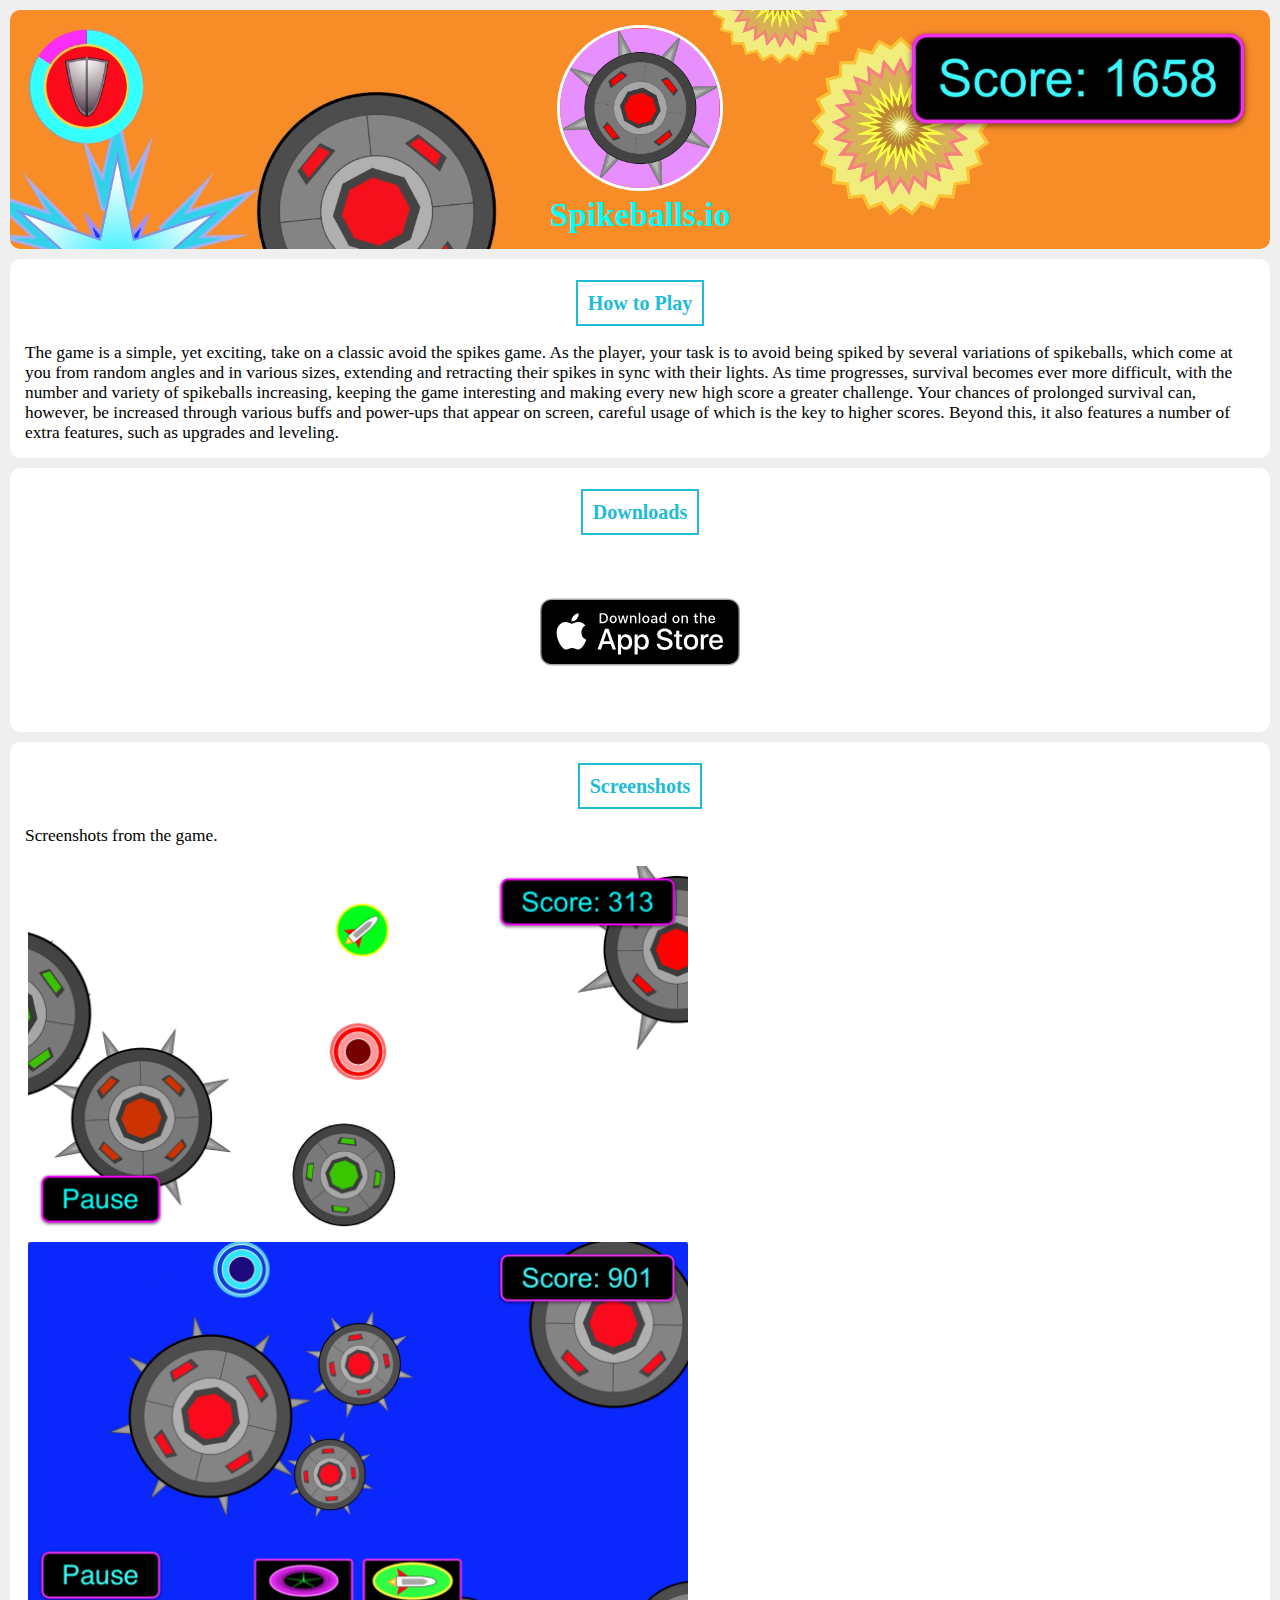
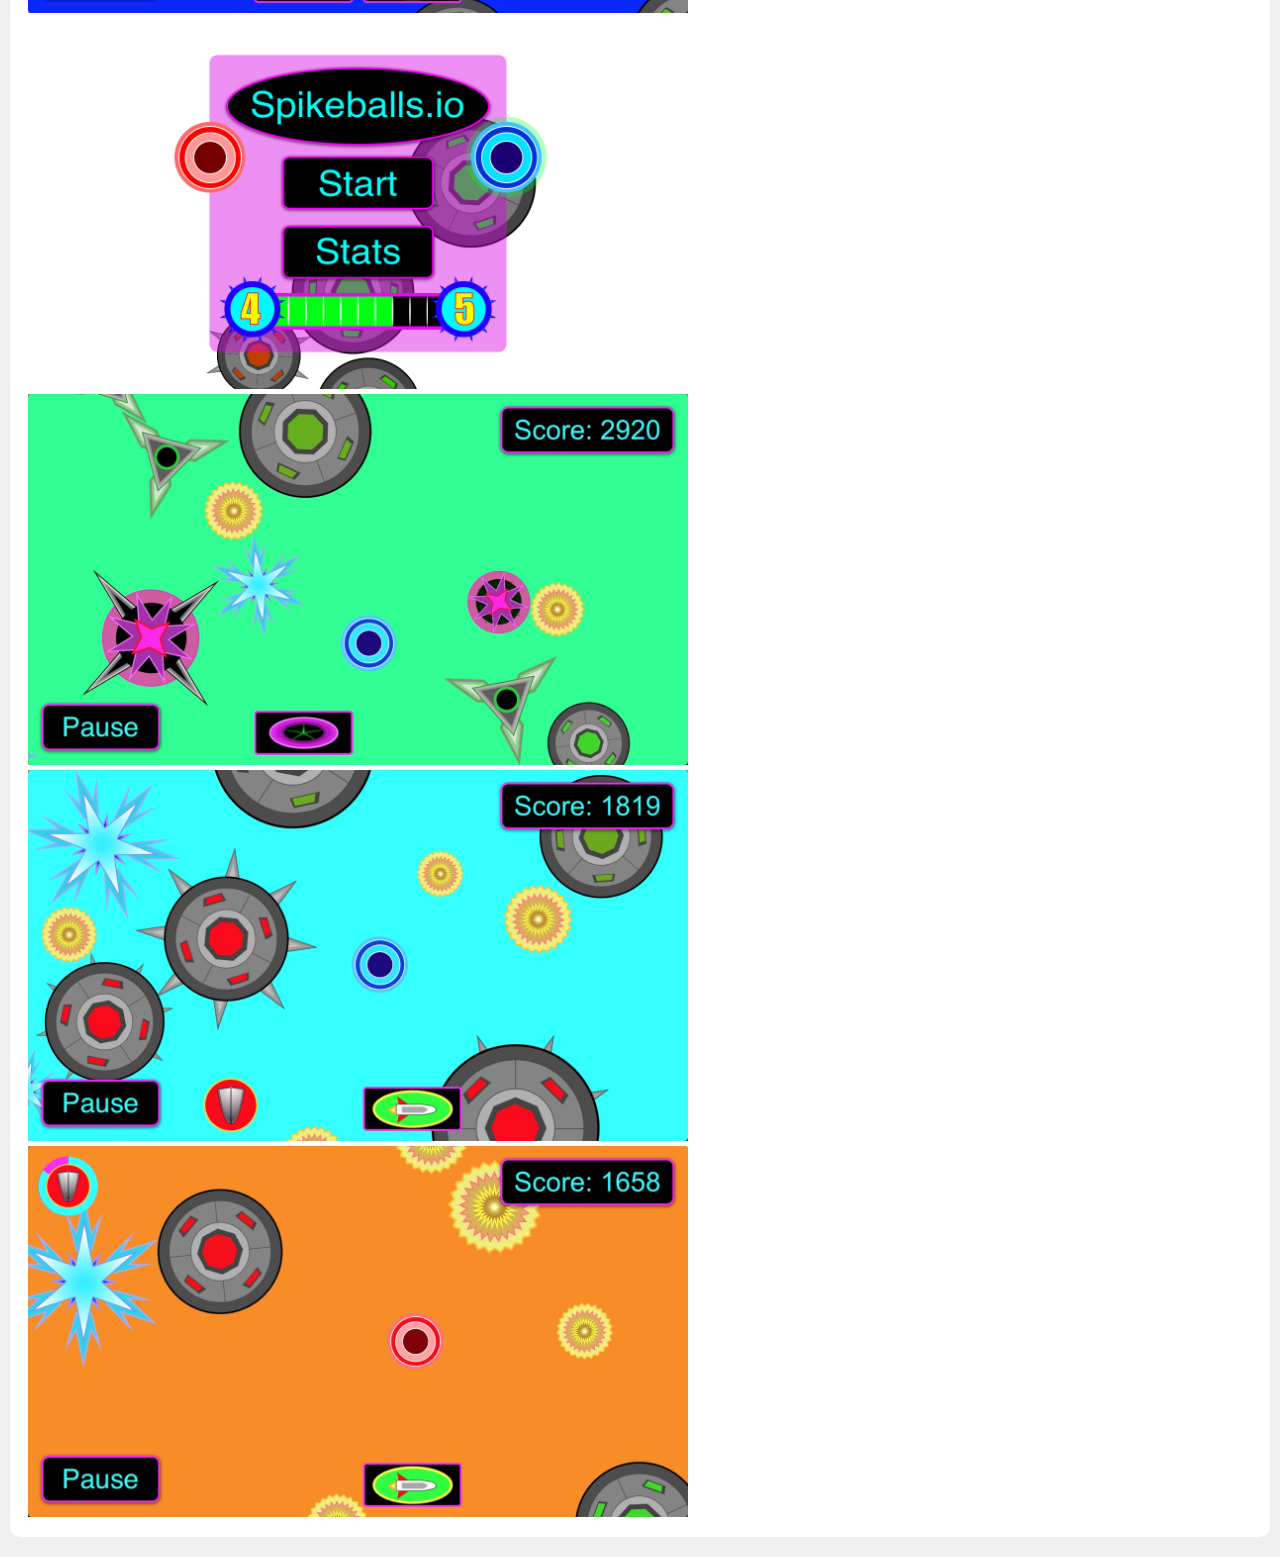
==== index.html @ 5d31208c "Added old website" ====
<!DOCTYPE html>
<html>
    <head>
        <title>Spikeballs.io</title>
        <link href="style.css" rel="stylesheet">
        <link rel="shortcut icon" type="image/png" href="favicon-96x96.png">
    </head>
    
    <body>
    	<!-- header start -->
        <div id="spikes_header" class="section">
            <img alt="" class="img-circle" src="images/Icon.png">
            <p>Spikeballs.io</p>
        </div>
        <!-- header end -->
        
        <!-- Description start -->
        <div class="section">
            <h1><span>How to Play</span></h1>
            <p>
                The game is a simple, yet exciting, take on a classic avoid the spikes game.  As the player, your task is to avoid being spiked by several variations of spikeballs, which come at you from random angles and in various sizes, extending and retracting their spikes in sync with their lights.  As time progresses, survival becomes ever more difficult, with the number and variety of spikeballs increasing, keeping the game interesting and making every new high score a greater challenge.  Your chances of prolonged survival can, however, be increased through various buffs and power-ups that appear on screen, careful usage of which is the key to higher scores.  Beyond this, it also features a number of extra features, such as upgrades and leveling.
            </p>
        </div>
        <!-- Description end -->

        <!-- Downloads start -->
        <div class="section">
            <h1><span>Downloads</span></h1>
            <div class="store-icon">
              <a href="" justify-content="center"><img src="images/ios.svg" height ="160" width="200"/></a>
            </div>
        </div>
        <!-- Downloads end -->

        <!-- Screenshots start -->
        <div class="section">
            <h1><span>Screenshots</span></h1>
            <p>
                Screenshots from the game.
            </p>
            <br>
            <div class="screenshots">
                <img alt="" src="images/SP1.png">
                <img alt="" src="images/SP2.png">
                <img alt="" src="images/SP3.png">
                <img alt="" src="images/SP4.png">
                <img alt="" src="images/SP5.png">
                <img alt="" src="images/SP6.png">
            </div>
        </div>
        <!-- Screenshots end -->
    </body>
</html>
---- style.css ----
html {
    margin: 0;
    padding: 0;
}
body {
    font-family: 'Handlee';
    font-size: 13pt;
    background-color: #efefef;
    padding: 10px;
    margin: 0;
}
h1 {
    font-size: 15pt;
    color: #20bcd5;
    text-align: center;
    padding: 18px 0 18px 0;
    margin: 0 0 10px 0;
}
h1 span {
    border: 2px solid #20bcd5;
    padding: 10px;
}
p {
    padding: 0;
    margin: 0;
}
.store-icon {
    display: flex;
    align-items: center;
    justify-content: center;
}
.img-circle {
    border: 3px solid white;
    border-radius: 50%;
}
.screenshots img {
    height: 371px;
    width: 660px;
    margin-left: 3px;
    margin-right: 3px;
    text-align: center;
}
.section {
    background-color: #fff;
    padding: 15px;
    margin-bottom: 10px;
    border-radius: 10px;
}
.skills_icons img {
    height: 50px;
    width: 50px;
    margin-left: 3px;
    margin-right: 3px;
    text-align: left;
}
.skills_icons a {
    text-decoration: none;
}
.skills_icons img:hover {
    opacity: 0.8;
}
.contact_info {
    font-size: 18pt;
    text-align: center;
}
.software img {
    height: 80px;
    width: 80px;
    text-align: left;
}
#header {
    background-image: url("images/header.jpg");
    background-size: cover;
}
#header img {
    display: block;
    width: 160px;
    height: 160px;
    margin: auto;
}
#header p {
    font-size: 25pt;
    color: #ffffff;
    padding-top: 5px;
    margin: 0;
    font-weight: bold;
    text-align: center;
}
#shape_wars_header {
    background-image: url("images/header.jpg");
    background-size: cover;
}
#shape_wars_header img {
    display: block;
    width: 160px;
    height: 160px;
    margin: auto;
}
#shape_wars_header p {
    font-size: 25pt;
    color: #ffffff;
    padding-top: 5px;
    margin: 0;
    font-weight: bold;
    text-align: center;
}
#sea_raiders_header {
    background-image: url("images/SR.png");
    background-size: cover;
}
#sea_raiders_header img {
    display: block;
    width: 160px;
    height: 160px;
    margin: auto;
}
#sea_raiders_header p {
    font-size: 25pt;
    color: #ffffff;
    padding-top: 5px;
    margin: 0;
    font-weight: bold;
    text-align: center;
}
#to_do_lister_header {
    background-image: url("images/header.jpg");
    background-size: cover;
}
#to_do_lister_header img {
    display: block;
    width: 160px;
    height: 160px;
    margin: auto;
}
#to_do_lister_header p {
    font-size: 25pt;
    color: #ffffff;
    padding-top: 5px;
    margin: 0;
    font-weight: bold;
    text-align: center;
}
#realism_mod_header {
    background-image: url("images/header.jpg");
    background-size: cover;
}
#realism_mod_header img {
    display: block;
    width: 160px;
    height: 160px;
    margin: auto;
}
#realism_mod_header p {
    font-size: 25pt;
    color: #ffffff;
    padding-top: 5px;
    margin: 0;
    font-weight: bold;
    text-align: center;
}
#botteam_header {
    background-image: url("images/header.jpg");
    background-size: cover;
}
#botteam_header img {
    display: block;
    width: 160px;
    height: 160px;
    margin: auto;
}
#botteam_header p {
    font-size: 25pt;
    color: #ffffff;
    padding-top: 5px;
    margin: 0;
    font-weight: bold;
    text-align: center;
}
#gloveteam_header {
    background-image: url("images/header.jpg");
    background-size: cover;
}
#gloveteam_header img {
    display: block;
    width: 160px;
    height: 160px;
    margin: auto;
}
#gloveteam_header p {
    font-size: 25pt;
    color: #ffffff;
    padding-top: 5px;
    margin: 0;
    font-weight: bold;
    text-align: center;
}
#black_hole_adventure_header {
    background-image: url("images/header.jpg");
    background-size: cover;
}
#black_hole_adventure_header img {
    display: block;
    width: 160px;
    height: 160px;
    margin: auto;
}
#black_hole_adventure_header p {
    font-size: 25pt;
    color: #ffffff;
    padding-top: 5px;
    margin: 0;
    font-weight: bold;
    text-align: center;
}
#spikes_header {
    background-image: url("images/SP.png");
    background-size: cover;
}
#spikes_header img {
    display: block;
    width: 160px;
    height: 160px;
    margin: auto;
}
#spikes_header p {
    font-size: 25pt;
    color: #00ffff;
    padding-top: 5px;
    margin: 0;
    font-weight: bold;
    text-align: center;
}
table {
    width: 100%;
}
table, th, td {
    border: 2px solid #cecece;
    border-collapse: collapse;
    text-align: center;
    table-layout: fixed;
}
.selected {
    background-color: #f36f48;
    font-weight: bold;
    color: white;
}
li {
    margin-bottom: 15px;
    font-weight: bold;
}
progress {
    width: 70%;
    height: 20px;
    color: #3fb6b2;
    background: #efefef;
}
progress::-webkit-progress-bar {
    background: #efefef;
}
progress::-webkit-progress-value {
    background: #23f594;
} 
progress::-moz-progress-bar {
    color: #3fb6b2;
    background: #efefef;
}
iframe, audio {
    display: block;
    margin: 0 auto;
    border: 3px solid #3fb6b2;
}
hr {
    border: 0;
    height: 1px;
    background: #f36f48;
}
form {
    text-align: center;
    margin-top: 0;
}
.submit {
    background-color: #3fb6b2;
    padding: 12px 45px;
    border-radius: 5px;
    cursor: pointer;
    color: #ffffff;
    border: none;
    outline: none;
    margin: 0;
    font-weight: bold;
}
.submit:hover {
    background-color: #43a09d;
}
textarea {
    height: 100px;
}
input, textarea {
    margin-bottom: 10px;
    font-size: 11pt;
    padding: 15px 10px 10px;
    border: 1px solid #cecece;
    background-color: #efefef;
    color: #787575;
    border-radius: 5px;
    width: 70%;
    outline: none;
}
.face {
    transform: scale(0.4);
    margin: 0 auto;
    display: block;
    margin-top: -35px;
    margin-bottom: -25px;
}
#contacts img {
    height: 50px;
    width: 50px;
    margin-left: 7px;
    margin-right: 7px;
}
#contacts a {
    text-decoration: none;
}
#contacts img:hover {
    opacity: 0.8;
}
#contacts {
    text-align: center;
}
.copyright {
    font-size: 8pt;
    text-align: center;
    padding-bottom: 10px;
    color: grey;
}
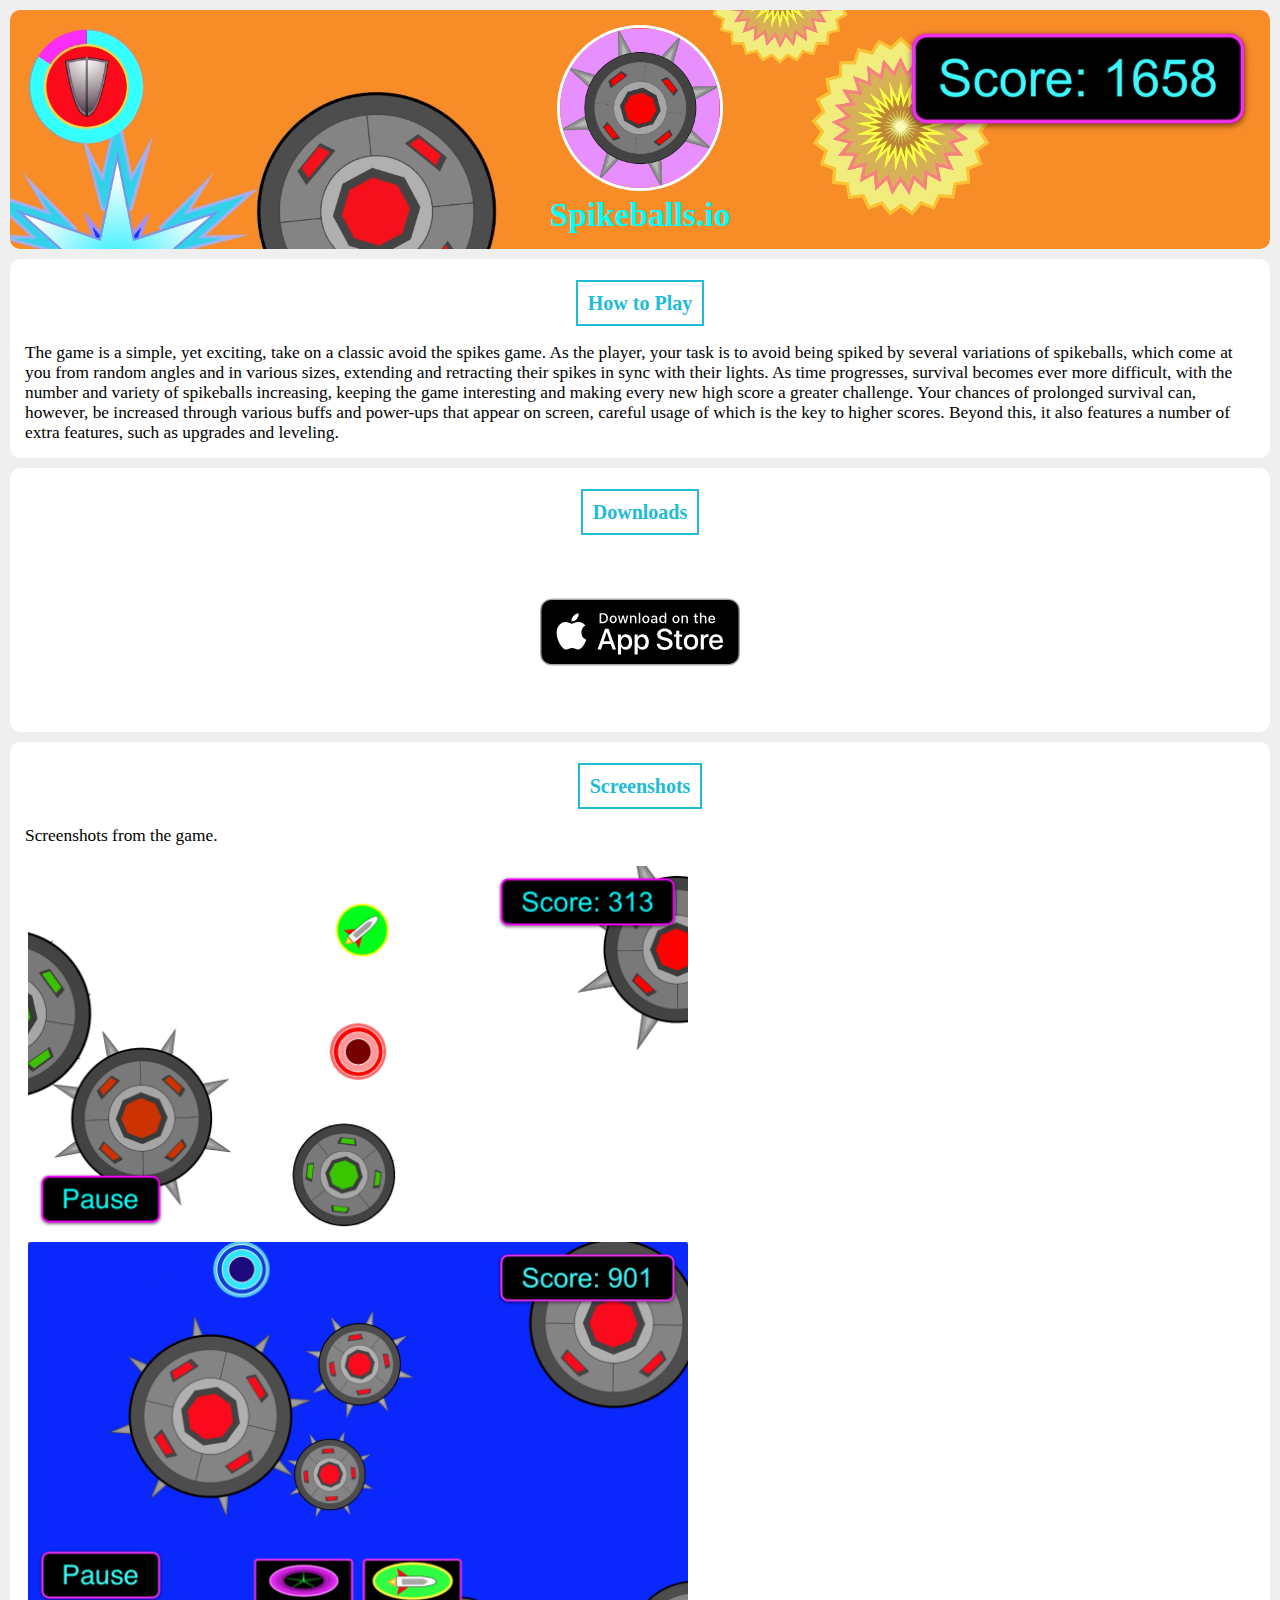
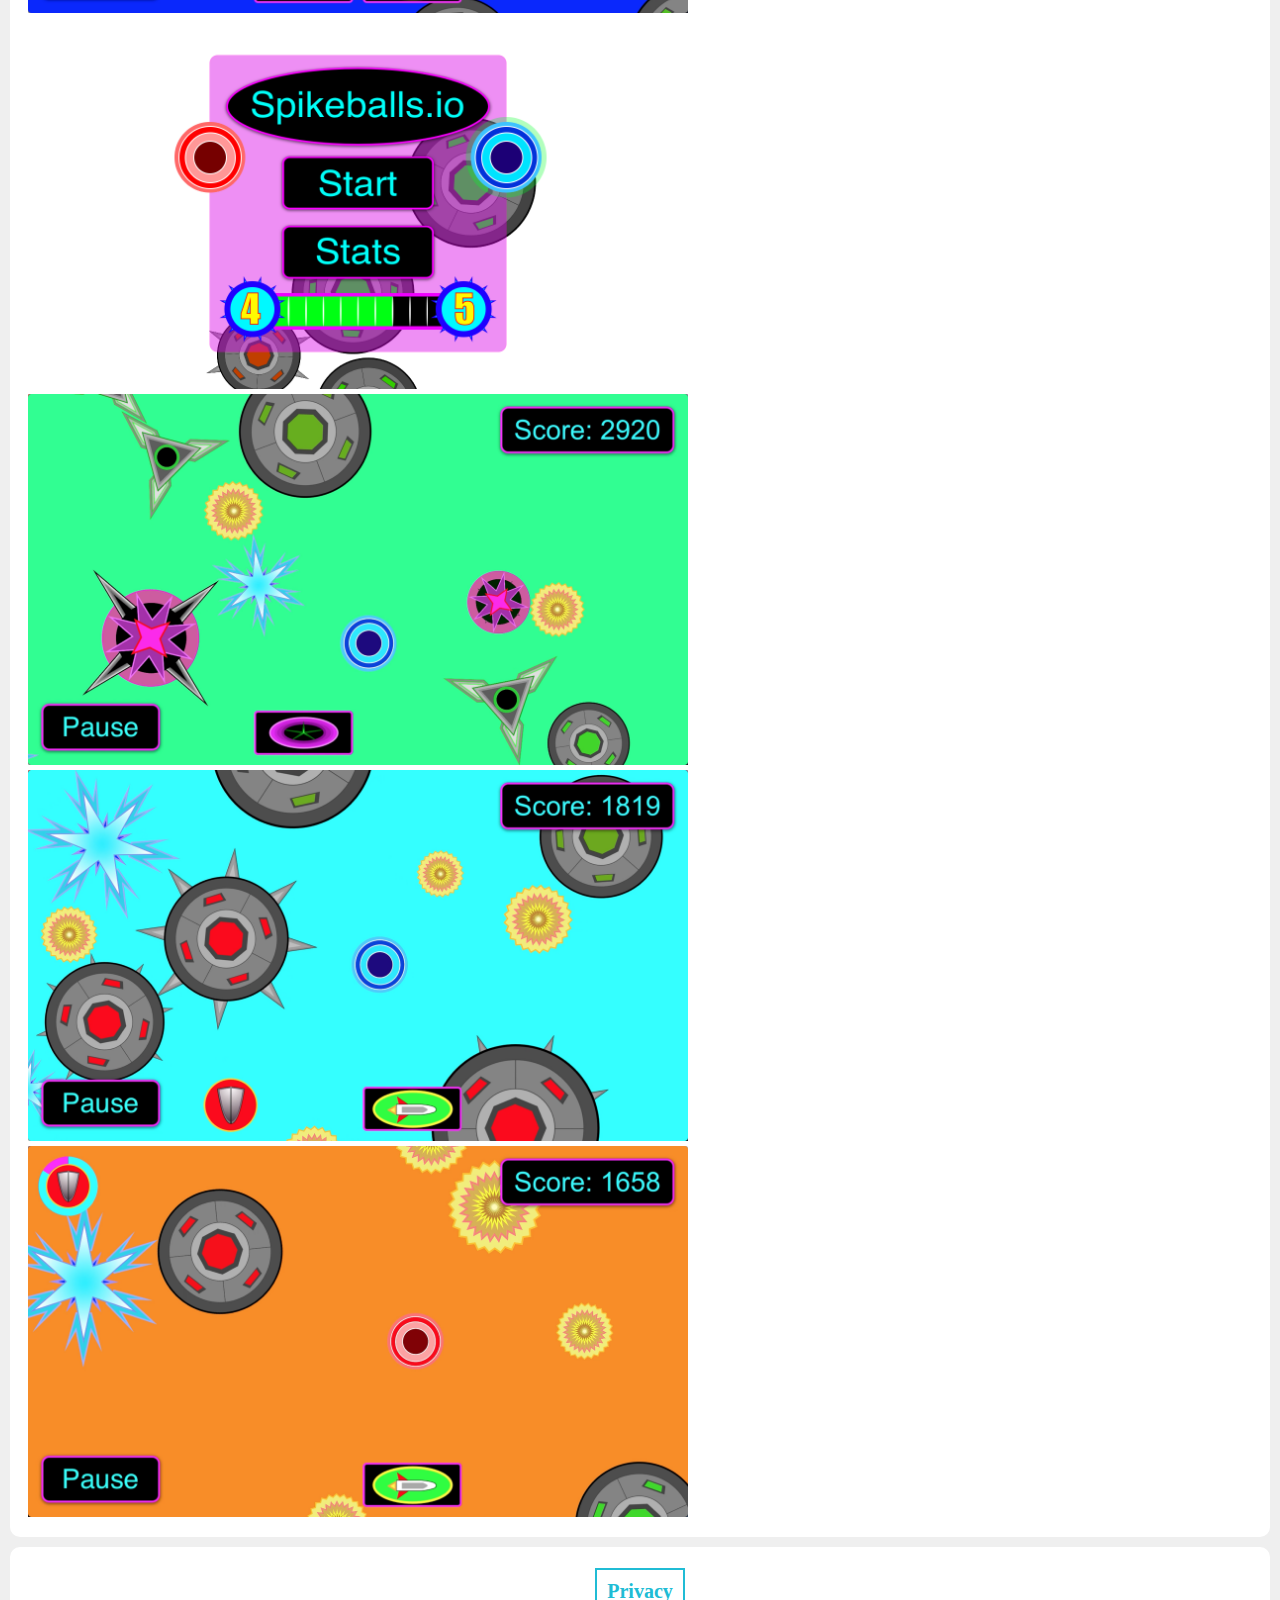
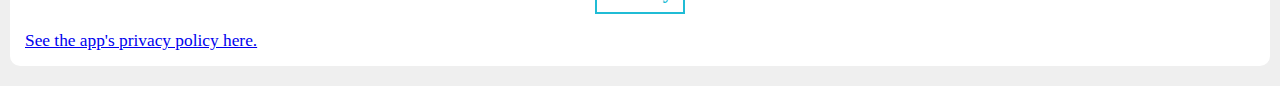
==== commit 9da315f2: "Added privacy page" ====
--- a/index.html
+++ b/index.html
@@ -27,7 +27,7 @@
         <div class="section">
             <h1><span>Downloads</span></h1>
             <div class="store-icon">
-              <a href="" justify-content="center"><img src="images/ios.svg" height ="160" width="200"/></a>
+              <a href="https://apps.apple.com/us/app/spikeballs-io/id1415590664"><img src="images/ios.svg" height ="160" width="200"/></a>
             </div>
         </div>
         <!-- Downloads end -->
@@ -49,5 +49,12 @@
             </div>
         </div>
         <!-- Screenshots end -->
+
+        <!-- Privacy start -->
+        <div class="section">
+          <h1><span>Privacy</span></h1>
+          <a href="privacy.html">See the app's privacy policy here.</a>
+        </div>
+        <!-- Privacy end -->
     </body>
 </html>